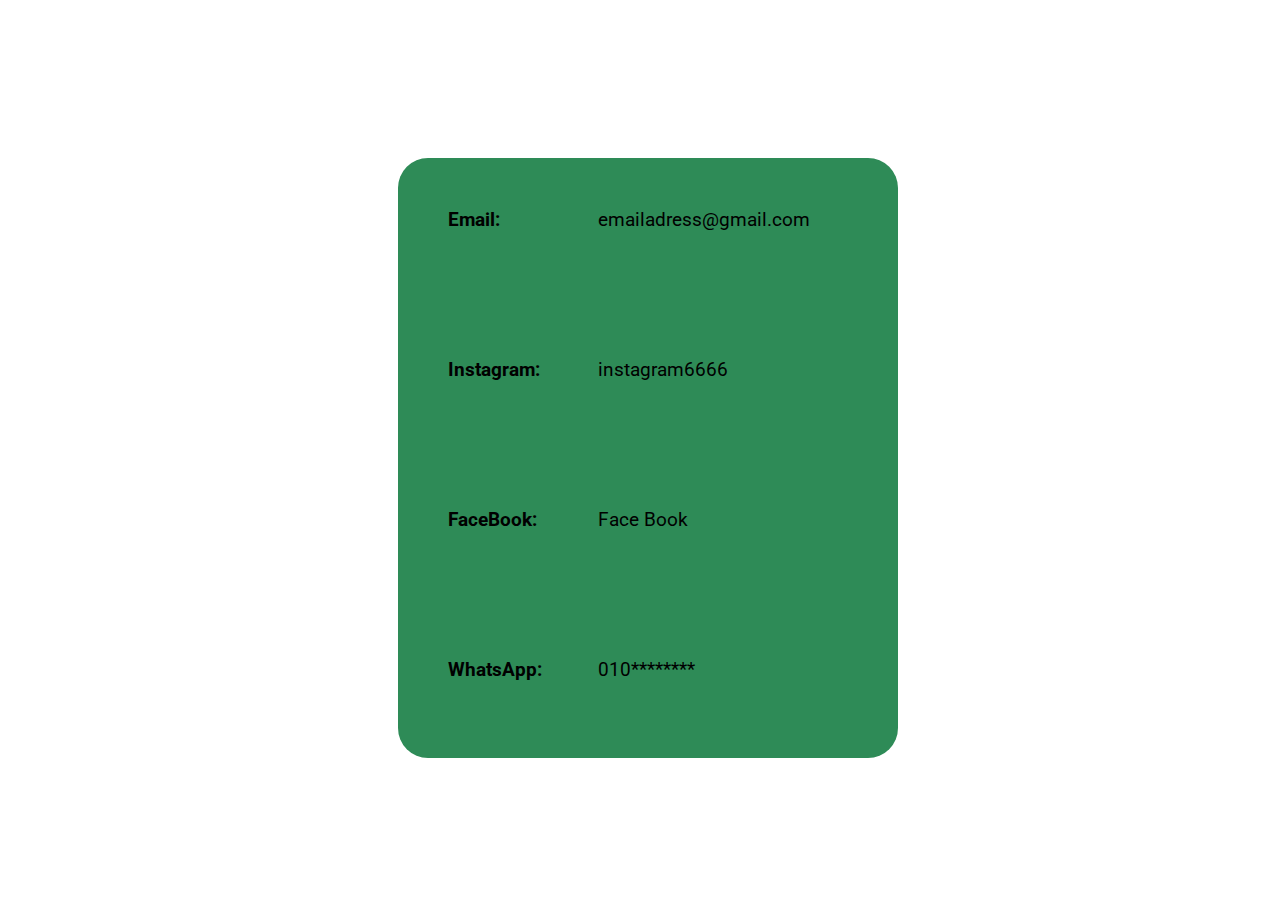
==== contact.html @ 304c889e "Add files via upload" ====
<!DOCTYPE html>
<html lang="en" data-bs-theme = "dark">
<head>
    <meta charset="UTF-8">
    <meta name="viewport" content="width=device-width, initial-scale=1.0">
    <title>Document</title>
    <link href="https://cdn.jsdelivr.net/npm/bootstrap@5.3.0/dist/css/bootstrap.min.css" rel="stylesheet" integrity="sha384-9ndCyUaIbzAi2FUVXJi0CjmCapSmO7SnpJef0486qhLnuZ2cdeRhO02iuK6FUUVM" crossorigin="anonymous">
    <link rel = "stylesheet" href = "stylecontact.css">
</head>
<!-- name font: Roboto -->
<link rel="preconnect" href="https://fonts.googleapis.com">
<link rel="preconnect" href="https://fonts.gstatic.com" crossorigin>
<link href="https://fonts.googleapis.com/css2?family=Roboto:wght@500&display=swap" rel="stylesheet">
<body>
    <div class = "contact-card">
        <p class = "email title">Email:</p>
        <p class = "instagram title">Instagram:</p>
        <p class = "facebook title">FaceBook:</p>
        <p class = "whatsapp title">WhatsApp:</p>
        
        <p class = "email-content content">emailadress@gmail.com</p>
        <p class = "instagram-content content">instagram6666</p>
        <p class = "facebook-content content">Face Book</p>
        <p class = "whatsapp-content content">010********</p>
    </div>    
</body>
</html>
---- stylecontact.css ----
body{
    height: 100vh;
    width: 100vw;
    display: flex;
    justify-content: center;
    align-items: center;
}


.contact-card{
    height: 600px;
    width: 500px;
    background-color: seagreen;
    border-radius: 30px;
    display: grid;
    grid-template-columns: 100px 400px;
    grid-template-columns: 200px 200px 200px 200px;
}

.title{
    font-weight: bolder;
    font-family: 'Roboto', sans-serif;
    font-size: larger;
    margin-top: 50px;
    margin-left: 50px;
}

.email{
    display: grid;
    grid-column: 1;
    grid-row: 1;
}

.instagram{
    display: grid;
    grid-column: 1;
    grid-row: 2;
}

.facebook{
    display: grid;
    grid-column: 1;
    grid-row: 3;
}

.whatsapp{
    display: grid;
    grid-column: 1;
    grid-row: 4;
}

.content{
    font-weight:normal;
    font-family: 'Roboto', sans-serif;
    font-size: larger;
    margin-top: 50px;
}

.email-content{
    display: grid;
    grid-column: 2;
    grid-row: 1;
}

.instagram-content{
    display: grid;
    grid-column: 2;
    grid-row: 2;
}

.facebook-content{
    display: grid;
    grid-column: 2;
    grid-row: 3;
}

.whatsapp-content{
    display: grid;
    grid-column: 2;
    grid-row: 4;
}
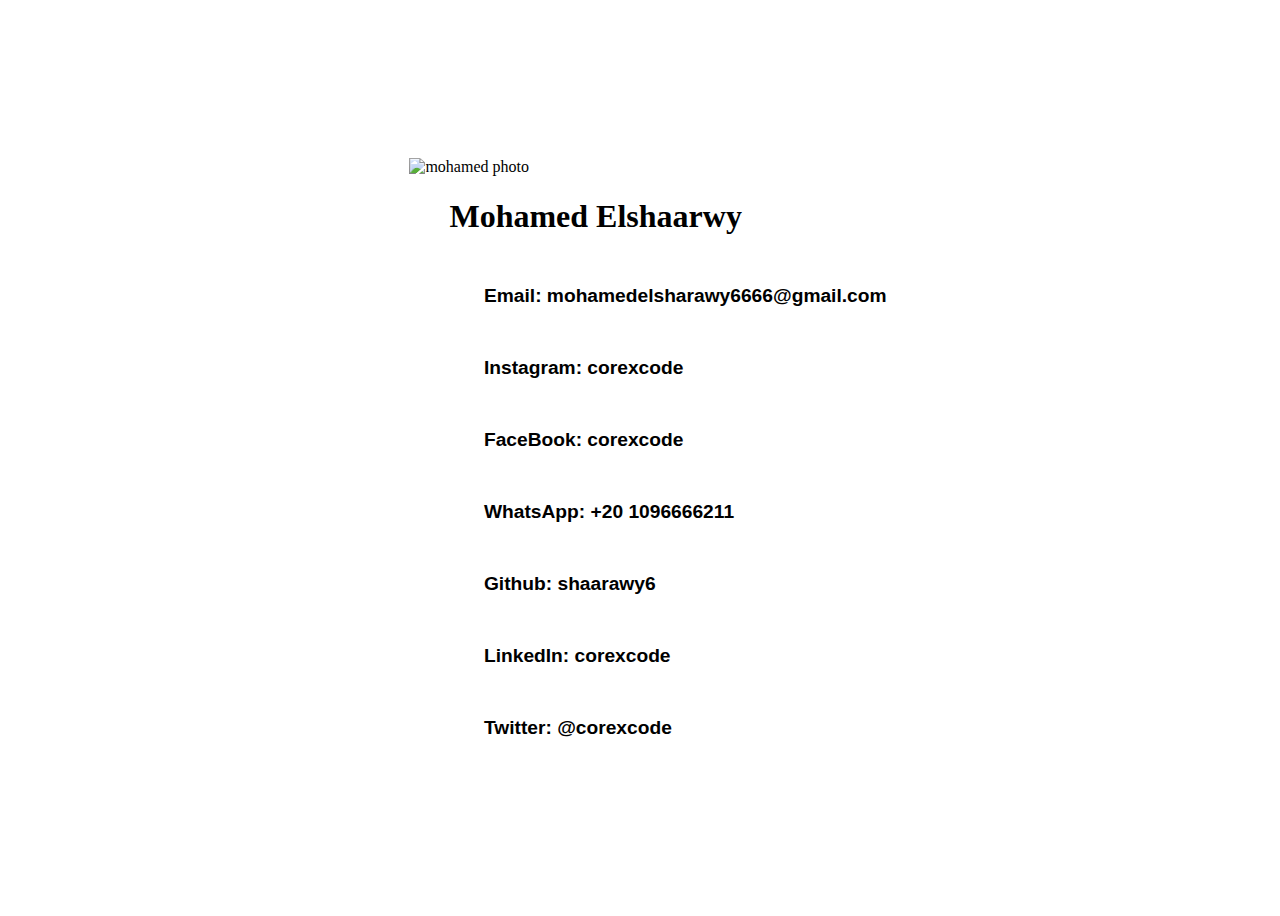
==== commit 2e683a52: "Update contact.html" ====
--- a/contact.html
+++ b/contact.html
@@ -1,27 +1,27 @@
 <!DOCTYPE html>
-<html lang="en" data-bs-theme = "dark">
+<html lang="en">
 <head>
     <meta charset="UTF-8">
     <meta name="viewport" content="width=device-width, initial-scale=1.0">
     <title>Document</title>
-    <link href="https://cdn.jsdelivr.net/npm/bootstrap@5.3.0/dist/css/bootstrap.min.css" rel="stylesheet" integrity="sha384-9ndCyUaIbzAi2FUVXJi0CjmCapSmO7SnpJef0486qhLnuZ2cdeRhO02iuK6FUUVM" crossorigin="anonymous">
     <link rel = "stylesheet" href = "stylecontact.css">
+    <link rel="stylesheet" href="https://cdnjs.cloudflare.com/ajax/libs/font-awesome/6.4.0/css/all.min.css" integrity="sha512-iecdLmaskl7CVkqkXNQ/ZH/XLlvWZOJyj7Yy7tcenmpD1ypASozpmT/E0iPtmFIB46ZmdtAc9eNBvH0H/ZpiBw==" crossorigin="anonymous" referrerpolicy="no-referrer" />
 </head>
-<!-- name font: Roboto -->
-<link rel="preconnect" href="https://fonts.googleapis.com">
-<link rel="preconnect" href="https://fonts.gstatic.com" crossorigin>
-<link href="https://fonts.googleapis.com/css2?family=Roboto:wght@500&display=swap" rel="stylesheet">
 <body>
-    <div class = "contact-card">
-        <p class = "email title">Email:</p>
-        <p class = "instagram title">Instagram:</p>
-        <p class = "facebook title">FaceBook:</p>
-        <p class = "whatsapp title">WhatsApp:</p>
-        
-        <p class = "email-content content">emailadress@gmail.com</p>
-        <p class = "instagram-content content">instagram6666</p>
-        <p class = "facebook-content content">Face Book</p>
-        <p class = "whatsapp-content content">010********</p>
-    </div>    
+    <div id="container">
+        <div id="left">
+            <img title = "Mohamed" src="./about-me.jpg" alt="mohamed photo">
+        </div>
+        <div id="right">
+            <h1>&emsp; Mohamed Elshaarwy</h1>
+            <p class = "email title"><i class="fa-regular fa-envelope"></i>&emsp;  Email: mohamedelsharawy6666@gmail.com</p>
+            <p class = "instagram title"><i class="fa-brands fa-instagram"></i>&emsp;  Instagram: corexcode</p>
+            <p class = "facebook title"><i class="fa-brands fa-facebook"></i>&emsp;  FaceBook: corexcode</p>
+            <p class = "whatsapp title"><i class="fa-brands fa-whatsapp"></i>&emsp;  WhatsApp: +20 1096666211</p>    
+            <p class = "whatsapp title"><i class="fa-brands fa-github"></i>&emsp;  Github: shaarawy6</p>    
+            <p class = "whatsapp title"><i class="fa-brands fa-linkedin"></i>&emsp;  LinkedIn: corexcode</p>    
+            <p class = "whatsapp title"><i class="fa-brands fa-twitter"></i>&emsp;  Twitter: @corexcode</p>    
+        </div>
+    </div>
 </body>
-</html>+</html>
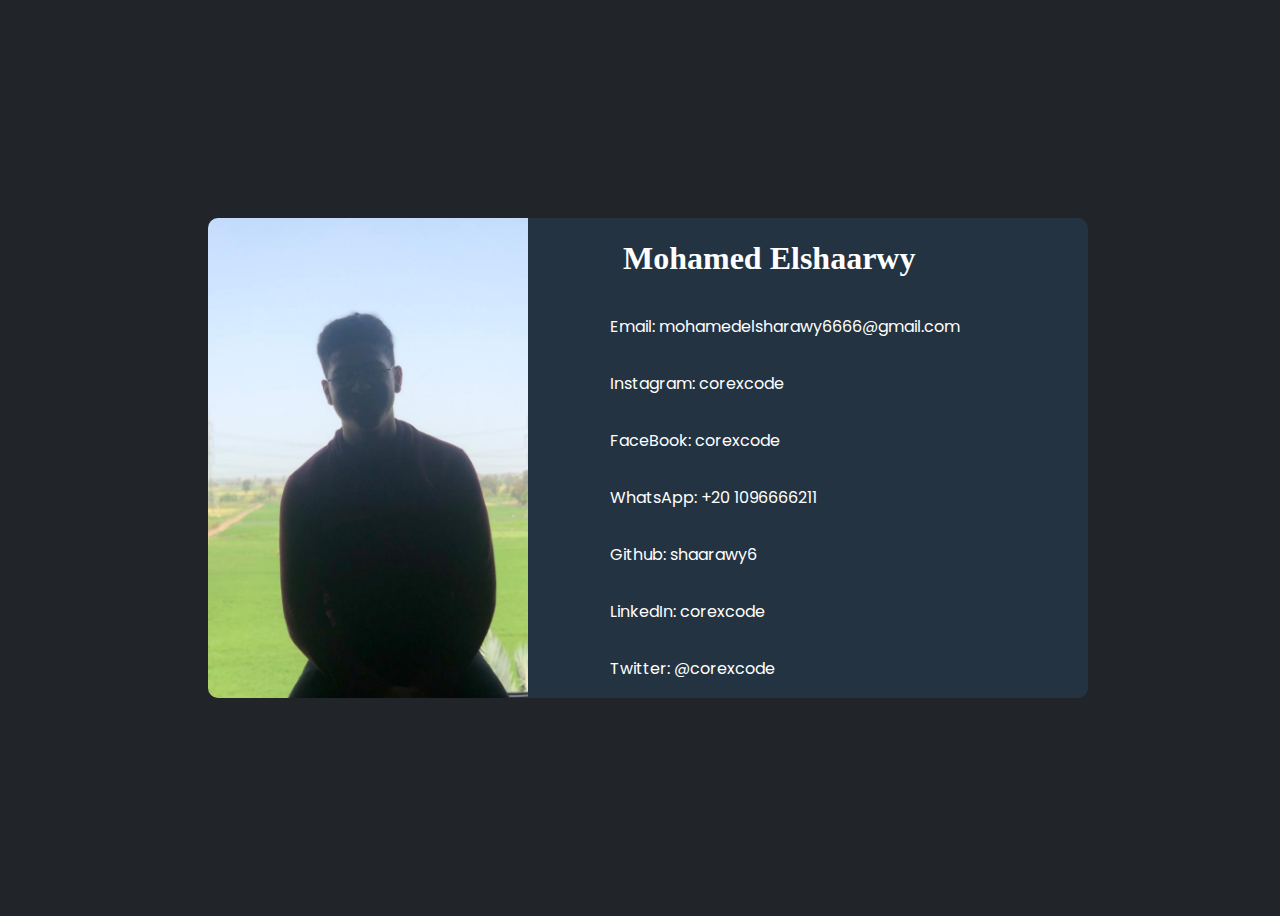
==== commit 9887293f: "Add files via upload" ====
--- a/contact.html
+++ b/contact.html
@@ -24,4 +24,4 @@
         </div>
     </div>
 </body>
-</html>
+</html>--- a/stylecontact.css
+++ b/stylecontact.css
@@ -1,86 +1,98 @@
+/* general */
+@import url('https://fonts.googleapis.com/css2?family=Poppins:wght@300&display=swap');
+
 body{
-    height: 100vh;
-    width: 100vw;
     display: flex;
     justify-content: center;
     align-items: center;
+    flex-direction: row;
+    overflow: hidden;
+    width: 100vw;
+    height: 100vh;
+
+    background-color: #212529;
+    color: white;
 }
 
+/* container */
+#container{
+    display: flex;
+    justify-content: center;
+    align-items: center;
+    flex-direction: row;
+    width: 880px;
 
-.contact-card{
-    height: 600px;
-    width: 500px;
-    background-color: seagreen;
-    border-radius: 30px;
-    display: grid;
-    grid-template-columns: 100px 400px;
-    grid-template-columns: 200px 200px 200px 200px;
+    background-color: #233341;
+    border-radius: 10px;
 }
 
-.title{
-    font-weight: bolder;
-    font-family: 'Roboto', sans-serif;
-    font-size: larger;
-    margin-top: 50px;
-    margin-left: 50px;
+img{
+    width: 320px;
+    border-radius: 10px 0px 0px 10px;
 }
 
-.email{
-    display: grid;
-    grid-column: 1;
-    grid-row: 1;
+#left{
+    display: flex;
+    flex: 4;
 }
 
-.instagram{
-    display: grid;
-    grid-column: 1;
-    grid-row: 2;
+#right{
+    display: flex;
+    flex: 6;
+    justify-content: center;
+    align-items: flex-start;
+    flex-direction: column;
+    margin-left: 50px;
+    width: 480px;
 }
 
-.facebook{
-    display: grid;
-    grid-column: 1;
-    grid-row: 3;
+h1{
+    margin-left: -7px;
 }
 
-.whatsapp{
-    display: grid;
-    grid-column: 1;
-    grid-row: 4;
+p{
+    font-family: 'Poppins', sans-serif;
 }
 
-.content{
-    font-weight:normal;
-    font-family: 'Roboto', sans-serif;
-    font-size: larger;
-    margin-top: 50px;
+.fa-brands , .fa-regular{
+    color:aquamarine
 }
 
-.email-content{
-    display: grid;
-    grid-column: 2;
-    grid-row: 1;
+@media(max-width:930px){
+    body{
+        flex-direction: column;
+        overflow-y:visible;
+        margin: 300px 0px;
+    }
+    #container{
+        flex-direction: column;
+        width: 450px;
+    }
+    #right{
+        width: 450px;
+    }
+    img{
+        border-radius: 10px 10px 0px 0px;
+        width: 450px;
+    }
 }
 
-.instagram-content{
-    display: grid;
-    grid-column: 2;
-    grid-row: 2;
+@media(max-width:480px){
+    body{
+        flex-direction: column;
+        overflow-y:visible;
+        margin: 300px 0px;
+    }
+    #container{
+        flex-direction: column;
+        width: 250px;
+    }
+    #right{
+        width: 250px;
+        font-size: 50%;
+    }
+    img{
+        border-radius: 10px 10px 0px 0px;
+        width: 250px;
+    }
 }
-
-.facebook-content{
-    display: grid;
-    grid-column: 2;
-    grid-row: 3;
-}
-
-.whatsapp-content{
-    display: grid;
-    grid-column: 2;
-    grid-row: 4;
-}
-
-
-
-
-
